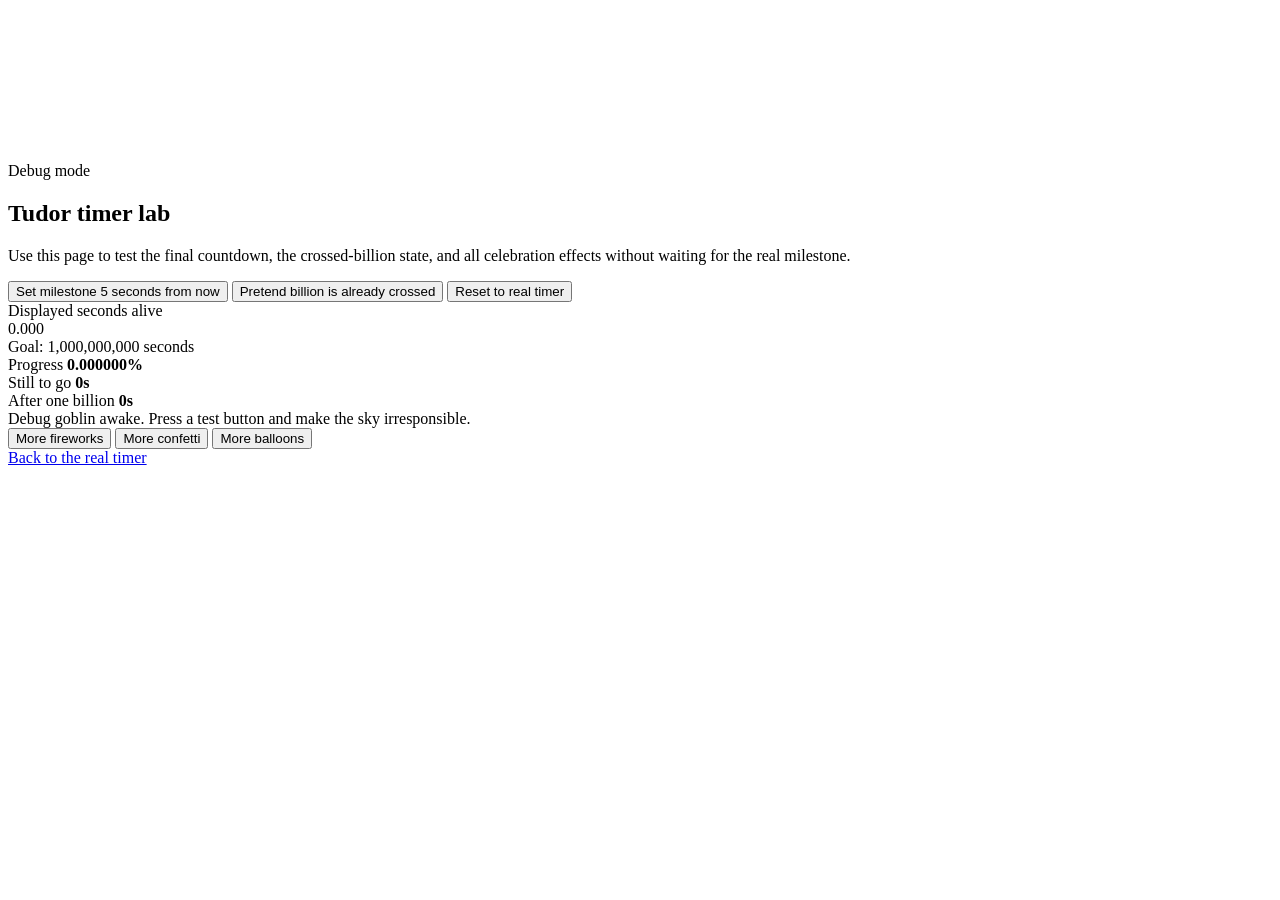
==== debug.html @ 4ddf9fc5 "Add debug timer page" ====
<!doctype html>
<html lang="en">
<head>
  <meta charset="utf-8" />
  <meta name="viewport" content="width=device-width, initial-scale=1" />
  <title>Debug · Tudor's Billionth Second</title>
  <meta name="description" content="Debug controls for Tudor's billion-second birthday timer." />
  <link rel="stylesheet" href="styles.css" />
</head>
<body data-page="debug">
  <canvas id="fireworks" aria-hidden="true"></canvas>
  <div class="sky-layer" id="balloons" aria-hidden="true"></div>
  <div class="sky-layer" id="confetti" aria-hidden="true"></div>

  <main>
    <section class="card debug-card" aria-live="polite">
      <div class="eyebrow"><span class="pulse"></span><span id="status">Debug mode</span></div>

      <h1><span class="gradient-text">Tudor timer lab</span></h1>

      <p class="subtitle">
        Use this page to test the final countdown, the crossed-billion state, and all celebration effects
        without waiting for the real milestone.
      </p>

      <div class="debug-panel">
        <button type="button" id="debugFive">Set milestone 5 seconds from now</button>
        <button type="button" id="debugCrossed">Pretend billion is already crossed</button>
        <button type="button" id="debugReset">Reset to real timer</button>
      </div>

      <div class="timer">
        <div class="seconds-wrap">
          <div class="label">Displayed seconds alive</div>
          <div class="seconds" id="seconds">0.000</div>
          <div class="goal">Goal: 1,000,000,000 seconds</div>
        </div>

        <div class="progress-shell" aria-label="Progress to one billion seconds">
          <div class="progress" id="progress"></div>
        </div>

        <div class="meta">
          <div class="pill">
            <span class="label">Progress</span>
            <strong id="percent">0.000000%</strong>
          </div>
          <div class="pill">
            <span class="label">Still to go</span>
            <strong id="remaining">0s</strong>
          </div>
          <div class="pill">
            <span class="label">After one billion</span>
            <strong id="overage">0s</strong>
          </div>
        </div>
      </div>

      <div class="message" id="message">
        Debug goblin awake. Press a test button and make the sky irresponsible.
      </div>

      <div class="celebration-actions always-visible" id="celebrationActions">
        <button type="button" data-burst="fireworks">More fireworks</button>
        <button type="button" data-burst="confetti">More confetti</button>
        <button type="button" data-burst="balloons">More balloons</button>
      </div>

      <div class="footer">
        <a href="index.html">Back to the real timer</a>
      </div>
    </section>
  </main>

  <script src="app.js"></script>
</body>
</html>
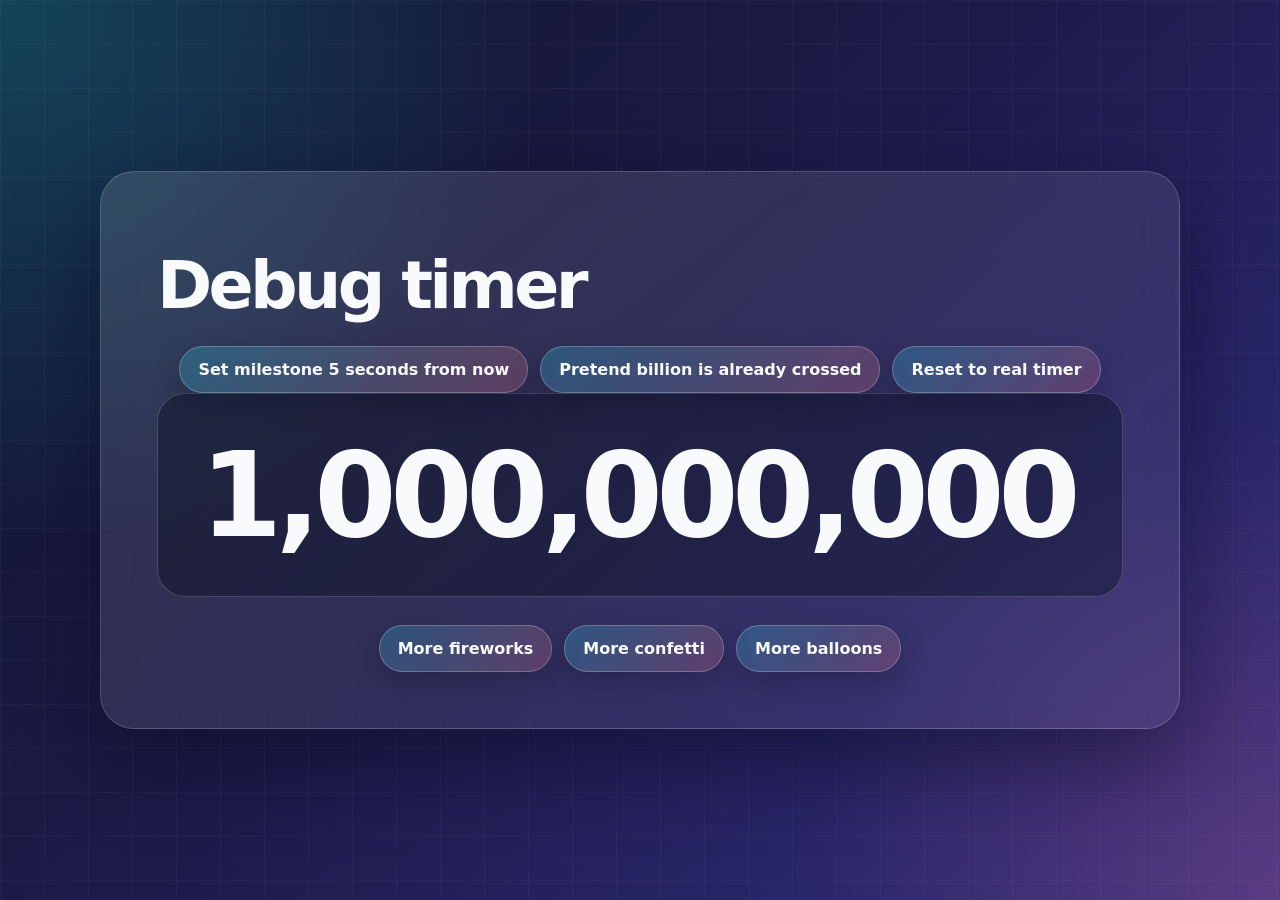
==== commit 2e726741: "Refresh debug page and bust cache" ====
--- a/debug.html
+++ b/debug.html
@@ -5,7 +5,7 @@
   <meta name="viewport" content="width=device-width, initial-scale=1" />
   <title>Debug · Tudor's Billionth Second</title>
   <meta name="description" content="Debug controls for Tudor's billion-second birthday timer." />
-  <link rel="stylesheet" href="styles.css" />
+  <link rel="stylesheet" href="styles.css?v=20260529-2" />
 </head>
 <body data-page="debug">
   <canvas id="fireworks" aria-hidden="true"></canvas>
@@ -14,14 +14,7 @@
 
   <main>
     <section class="card debug-card" aria-live="polite">
-      <div class="eyebrow"><span class="pulse"></span><span id="status">Debug mode</span></div>
-
-      <h1><span class="gradient-text">Tudor timer lab</span></h1>
-
-      <p class="subtitle">
-        Use this page to test the final countdown, the crossed-billion state, and all celebration effects
-        without waiting for the real milestone.
-      </p>
+      <h1>Debug timer</h1>
 
       <div class="debug-panel">
         <button type="button" id="debugFive">Set milestone 5 seconds from now</button>
@@ -29,35 +22,8 @@
         <button type="button" id="debugReset">Reset to real timer</button>
       </div>
 
-      <div class="timer">
-        <div class="seconds-wrap">
-          <div class="label">Displayed seconds alive</div>
-          <div class="seconds" id="seconds">0.000</div>
-          <div class="goal">Goal: 1,000,000,000 seconds</div>
-        </div>
-
-        <div class="progress-shell" aria-label="Progress to one billion seconds">
-          <div class="progress" id="progress"></div>
-        </div>
-
-        <div class="meta">
-          <div class="pill">
-            <span class="label">Progress</span>
-            <strong id="percent">0.000000%</strong>
-          </div>
-          <div class="pill">
-            <span class="label">Still to go</span>
-            <strong id="remaining">0s</strong>
-          </div>
-          <div class="pill">
-            <span class="label">After one billion</span>
-            <strong id="overage">0s</strong>
-          </div>
-        </div>
-      </div>
-
-      <div class="message" id="message">
-        Debug goblin awake. Press a test button and make the sky irresponsible.
+      <div class="seconds-wrap simple-seconds-wrap">
+        <div class="seconds" id="seconds">0</div>
       </div>
 
       <div class="celebration-actions always-visible" id="celebrationActions">
@@ -65,13 +31,9 @@
         <button type="button" data-burst="confetti">More confetti</button>
         <button type="button" data-burst="balloons">More balloons</button>
       </div>
-
-      <div class="footer">
-        <a href="index.html">Back to the real timer</a>
-      </div>
     </section>
   </main>
 
-  <script src="app.js"></script>
+  <script src="app.js?v=20260529-2"></script>
 </body>
 </html>
--- a/styles.css
+++ b/styles.css
@@ -0,0 +1 @@
+*{box-sizing:border-box}html,body{min-height:100%;margin:0;font-family:Inter,system-ui,-apple-system,BlinkMacSystemFont,"Segoe UI",sans-serif;color:#f8fafc;background:radial-gradient(circle at top left,rgba(34,211,238,.24),transparent 34rem),radial-gradient(circle at bottom right,rgba(251,113,133,.20),transparent 30rem),linear-gradient(135deg,#0f172a,#1e1b4b 48%,#312e81);overflow-x:hidden}body:before{content:"";position:fixed;inset:0;pointer-events:none;background-image:linear-gradient(rgba(255,255,255,.03) 1px,transparent 1px),linear-gradient(90deg,rgba(255,255,255,.03) 1px,transparent 1px);background-size:44px 44px}main{min-height:100vh;display:grid;place-items:center;padding:32px 18px}.card{width:min(1080px,100%);padding:clamp(24px,5vw,56px);border:1px solid rgba(255,255,255,.18);border-radius:34px;background:linear-gradient(145deg,rgba(255,255,255,.12),rgba(255,255,255,.055));box-shadow:0 30px 90px rgba(2,6,23,.45);backdrop-filter:blur(18px);position:relative;overflow:hidden;z-index:3}.main-card{text-align:center}.eyebrow{display:inline-flex;gap:10px;align-items:center;padding:9px 14px;border:1px solid rgba(255,255,255,.18);border-radius:999px;color:#cbd5e1;background:rgba(15,23,42,.26);font-size:.95rem;letter-spacing:.03em;text-transform:uppercase}.pulse{width:9px;height:9px;border-radius:999px;background:#34d399;box-shadow:0 0 0 0 rgba(52,211,153,.8);animation:pulse 1.8s infinite}@keyframes pulse{70%{box-shadow:0 0 0 12px rgba(52,211,153,0)}100%{box-shadow:0 0 0 0 rgba(52,211,153,0)}}h1{margin:24px 0 24px;font-size:clamp(1.8rem,5.2vw,4.6rem);line-height:1;letter-spacing:-.055em;color:#f8fafc;white-space:nowrap}.gradient-text{background:none;-webkit-background-clip:initial;background-clip:initial;color:inherit}.subtitle,.footer,.message{display:none}.timer{display:grid;gap:18px;margin-top:24px}.seconds-wrap{padding:clamp(18px,4vw,30px);border-radius:28px;background:rgba(2,6,23,.34);border:1px solid rgba(255,255,255,.18)}.simple-seconds-wrap{padding:clamp(20px,5vw,42px)}.label{color:#cbd5e1;margin-bottom:8px;font-size:.98rem}.seconds{font-variant-numeric:tabular-nums;font-weight:850;font-size:clamp(2.6rem,11vw,7.4rem);line-height:1;letter-spacing:-.055em;overflow-wrap:anywhere}.goal{margin-top:9px;color:#cbd5e1;font-variant-numeric:tabular-nums}.progress-shell{height:16px;border-radius:999px;background:rgba(255,255,255,.12);overflow:hidden;border:1px solid rgba(255,255,255,.18)}.progress{width:0%;height:100%;border-radius:inherit;background:linear-gradient(90deg,#22d3ee,#34d399,#facc15,#fb7185);transition:width .4s ease}.meta{display:grid;grid-template-columns:repeat(3,minmax(0,1fr));gap:14px;margin-top:18px}.pill{min-height:106px;padding:18px;border-radius:22px;background:rgba(255,255,255,.11);border:1px solid rgba(255,255,255,.18)}.pill strong{display:block;font-size:clamp(1.15rem,2.4vw,1.55rem);margin-top:6px;font-variant-numeric:tabular-nums}.main-card .label,.main-card .goal,.main-card .progress-shell,.main-card .meta{display:none}.celebration-actions,.debug-panel{display:flex;flex-wrap:wrap;justify-content:center;gap:12px;margin-top:28px}.celebration-actions[hidden]{display:none}button{appearance:none;border:1px solid rgba(255,255,255,.24);color:#f8fafc;background:linear-gradient(135deg,rgba(34,211,238,.24),rgba(251,113,133,.22));border-radius:999px;padding:13px 18px;font:inherit;font-weight:800;cursor:pointer;box-shadow:0 10px 28px rgba(2,6,23,.25);transition:transform .18s ease}button:hover{transform:translateY(-2px) scale(1.02);border-color:rgba(255,255,255,.48)}button:active{transform:translateY(0) scale(.99)}a{color:#bae6fd;text-underline-offset:4px}#fireworks{position:fixed;inset:0;width:100vw;height:100vh;pointer-events:none;z-index:2}.sky-layer{position:fixed;inset:0;pointer-events:none;overflow:hidden;z-index:4}.confetti-piece{position:absolute;top:-20px;width:10px;height:16px;border-radius:3px;opacity:.92;animation:confetti-fall linear forwards}@keyframes confetti-fall{to{transform:translate3d(var(--drift),110vh,0) rotate(780deg)}}.balloon{position:absolute;bottom:-110px;width:48px;height:62px;border-radius:50% 50% 45% 45%;background:var(--balloon-color);box-shadow:inset -10px -14px 0 rgba(2,6,23,.16);animation:balloon-rise linear forwards}.balloon:before{content:"";position:absolute;width:12px;height:10px;left:18px;bottom:-5px;background:inherit;transform:rotate(45deg)}.balloon:after{content:"";position:absolute;left:23px;top:64px;width:1px;height:76px;background:rgba(248,250,252,.55)}@keyframes balloon-rise{to{transform:translate3d(var(--drift),-125vh,0) rotate(var(--spin))}}@media(max-width:720px){.meta{grid-template-columns:1fr}.card{border-radius:26px}h1{font-size:clamp(1.35rem,7vw,2.4rem);letter-spacing:-.04em}.seconds{font-size:clamp(2.4rem,13vw,4.8rem)}}
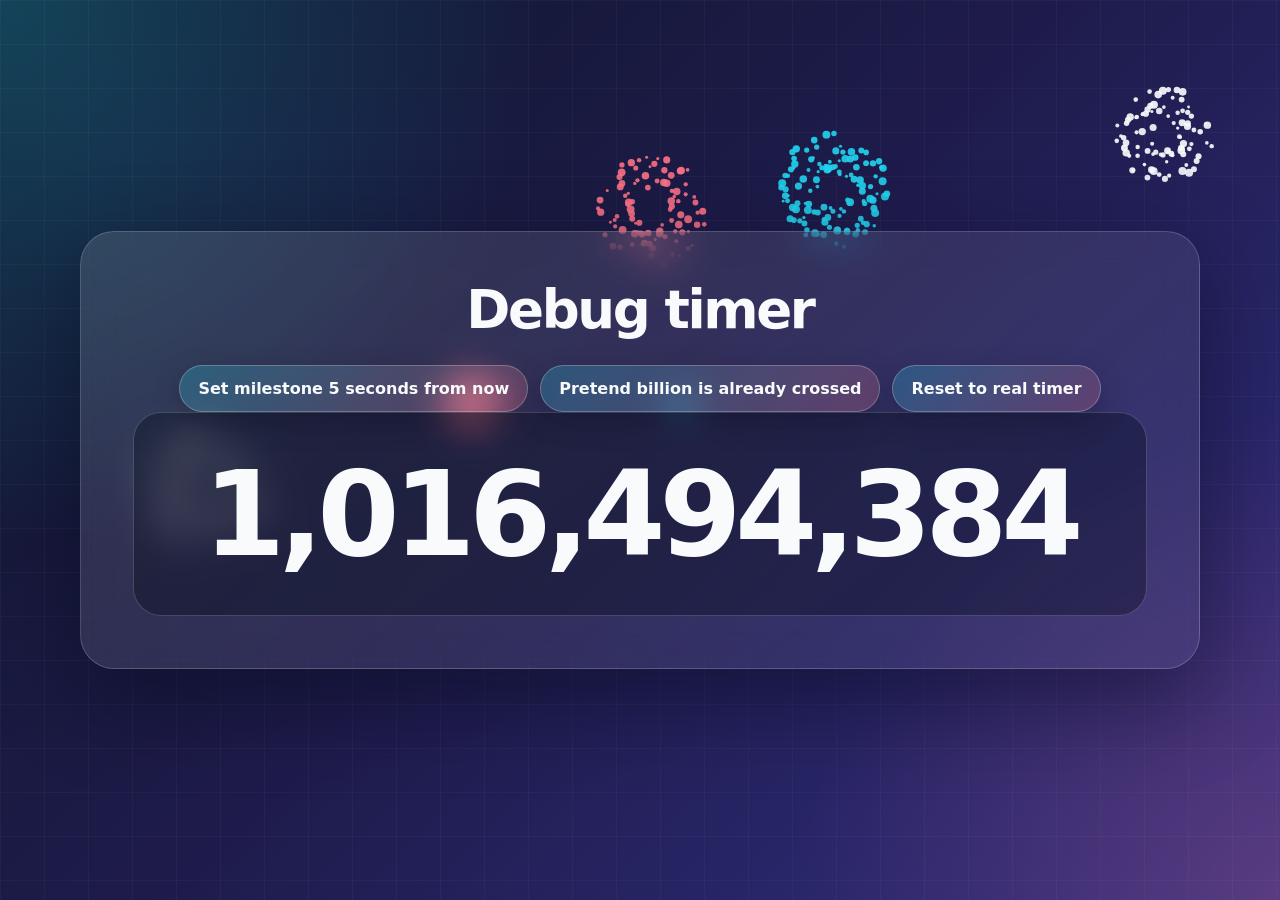
==== commit 1bd84034: "Hide celebration buttons before debug milestone" ====
--- a/debug.html
+++ b/debug.html
@@ -5,7 +5,7 @@
   <meta name="viewport" content="width=device-width, initial-scale=1" />
   <title>Debug · Tudor's Billionth Second</title>
   <meta name="description" content="Debug controls for Tudor's billion-second birthday timer." />
-  <link rel="stylesheet" href="styles.css?v=20260529-2" />
+  <link rel="stylesheet" href="styles.css?v=20260529-3" />
 </head>
 <body data-page="debug">
   <canvas id="fireworks" aria-hidden="true"></canvas>
@@ -26,7 +26,7 @@
         <div class="seconds" id="seconds">0</div>
       </div>
 
-      <div class="celebration-actions always-visible" id="celebrationActions">
+      <div class="celebration-actions" id="celebrationActions" hidden>
         <button type="button" data-burst="fireworks">More fireworks</button>
         <button type="button" data-burst="confetti">More confetti</button>
         <button type="button" data-burst="balloons">More balloons</button>
@@ -34,6 +34,6 @@
     </section>
   </main>
 
-  <script src="app.js?v=20260529-2"></script>
+  <script src="app.js?v=20260529-3"></script>
 </body>
 </html>
--- a/styles.css
+++ b/styles.css
@@ -1 +1 @@
-*{box-sizing:border-box}html,body{min-height:100%;margin:0;font-family:Inter,system-ui,-apple-system,BlinkMacSystemFont,"Segoe UI",sans-serif;color:#f8fafc;background:radial-gradient(circle at top left,rgba(34,211,238,.24),transparent 34rem),radial-gradient(circle at bottom right,rgba(251,113,133,.20),transparent 30rem),linear-gradient(135deg,#0f172a,#1e1b4b 48%,#312e81);overflow-x:hidden}body:before{content:"";position:fixed;inset:0;pointer-events:none;background-image:linear-gradient(rgba(255,255,255,.03) 1px,transparent 1px),linear-gradient(90deg,rgba(255,255,255,.03) 1px,transparent 1px);background-size:44px 44px}main{min-height:100vh;display:grid;place-items:center;padding:32px 18px}.card{width:min(1080px,100%);padding:clamp(24px,5vw,56px);border:1px solid rgba(255,255,255,.18);border-radius:34px;background:linear-gradient(145deg,rgba(255,255,255,.12),rgba(255,255,255,.055));box-shadow:0 30px 90px rgba(2,6,23,.45);backdrop-filter:blur(18px);position:relative;overflow:hidden;z-index:3}.main-card{text-align:center}.eyebrow{display:inline-flex;gap:10px;align-items:center;padding:9px 14px;border:1px solid rgba(255,255,255,.18);border-radius:999px;color:#cbd5e1;background:rgba(15,23,42,.26);font-size:.95rem;letter-spacing:.03em;text-transform:uppercase}.pulse{width:9px;height:9px;border-radius:999px;background:#34d399;box-shadow:0 0 0 0 rgba(52,211,153,.8);animation:pulse 1.8s infinite}@keyframes pulse{70%{box-shadow:0 0 0 12px rgba(52,211,153,0)}100%{box-shadow:0 0 0 0 rgba(52,211,153,0)}}h1{margin:24px 0 24px;font-size:clamp(1.8rem,5.2vw,4.6rem);line-height:1;letter-spacing:-.055em;color:#f8fafc;white-space:nowrap}.gradient-text{background:none;-webkit-background-clip:initial;background-clip:initial;color:inherit}.subtitle,.footer,.message{display:none}.timer{display:grid;gap:18px;margin-top:24px}.seconds-wrap{padding:clamp(18px,4vw,30px);border-radius:28px;background:rgba(2,6,23,.34);border:1px solid rgba(255,255,255,.18)}.simple-seconds-wrap{padding:clamp(20px,5vw,42px)}.label{color:#cbd5e1;margin-bottom:8px;font-size:.98rem}.seconds{font-variant-numeric:tabular-nums;font-weight:850;font-size:clamp(2.6rem,11vw,7.4rem);line-height:1;letter-spacing:-.055em;overflow-wrap:anywhere}.goal{margin-top:9px;color:#cbd5e1;font-variant-numeric:tabular-nums}.progress-shell{height:16px;border-radius:999px;background:rgba(255,255,255,.12);overflow:hidden;border:1px solid rgba(255,255,255,.18)}.progress{width:0%;height:100%;border-radius:inherit;background:linear-gradient(90deg,#22d3ee,#34d399,#facc15,#fb7185);transition:width .4s ease}.meta{display:grid;grid-template-columns:repeat(3,minmax(0,1fr));gap:14px;margin-top:18px}.pill{min-height:106px;padding:18px;border-radius:22px;background:rgba(255,255,255,.11);border:1px solid rgba(255,255,255,.18)}.pill strong{display:block;font-size:clamp(1.15rem,2.4vw,1.55rem);margin-top:6px;font-variant-numeric:tabular-nums}.main-card .label,.main-card .goal,.main-card .progress-shell,.main-card .meta{display:none}.celebration-actions,.debug-panel{display:flex;flex-wrap:wrap;justify-content:center;gap:12px;margin-top:28px}.celebration-actions[hidden]{display:none}button{appearance:none;border:1px solid rgba(255,255,255,.24);color:#f8fafc;background:linear-gradient(135deg,rgba(34,211,238,.24),rgba(251,113,133,.22));border-radius:999px;padding:13px 18px;font:inherit;font-weight:800;cursor:pointer;box-shadow:0 10px 28px rgba(2,6,23,.25);transition:transform .18s ease}button:hover{transform:translateY(-2px) scale(1.02);border-color:rgba(255,255,255,.48)}button:active{transform:translateY(0) scale(.99)}a{color:#bae6fd;text-underline-offset:4px}#fireworks{position:fixed;inset:0;width:100vw;height:100vh;pointer-events:none;z-index:2}.sky-layer{position:fixed;inset:0;pointer-events:none;overflow:hidden;z-index:4}.confetti-piece{position:absolute;top:-20px;width:10px;height:16px;border-radius:3px;opacity:.92;animation:confetti-fall linear forwards}@keyframes confetti-fall{to{transform:translate3d(var(--drift),110vh,0) rotate(780deg)}}.balloon{position:absolute;bottom:-110px;width:48px;height:62px;border-radius:50% 50% 45% 45%;background:var(--balloon-color);box-shadow:inset -10px -14px 0 rgba(2,6,23,.16);animation:balloon-rise linear forwards}.balloon:before{content:"";position:absolute;width:12px;height:10px;left:18px;bottom:-5px;background:inherit;transform:rotate(45deg)}.balloon:after{content:"";position:absolute;left:23px;top:64px;width:1px;height:76px;background:rgba(248,250,252,.55)}@keyframes balloon-rise{to{transform:translate3d(var(--drift),-125vh,0) rotate(var(--spin))}}@media(max-width:720px){.meta{grid-template-columns:1fr}.card{border-radius:26px}h1{font-size:clamp(1.35rem,7vw,2.4rem);letter-spacing:-.04em}.seconds{font-size:clamp(2.4rem,13vw,4.8rem)}}
+*{box-sizing:border-box}html,body{min-height:100%;margin:0;font-family:Inter,system-ui,-apple-system,BlinkMacSystemFont,"Segoe UI",sans-serif;color:#f8fafc;background:radial-gradient(circle at top left,rgba(34,211,238,.24),transparent 34rem),radial-gradient(circle at bottom right,rgba(251,113,133,.20),transparent 30rem),linear-gradient(135deg,#0f172a,#1e1b4b 48%,#312e81);overflow-x:hidden}body:before{content:"";position:fixed;inset:0;pointer-events:none;background-image:linear-gradient(rgba(255,255,255,.03) 1px,transparent 1px),linear-gradient(90deg,rgba(255,255,255,.03) 1px,transparent 1px);background-size:44px 44px}main{min-height:100vh;display:grid;place-items:center;padding:28px 14px}.card{width:min(1120px,100%);padding:clamp(20px,4.6vw,52px);border:1px solid rgba(255,255,255,.18);border-radius:34px;background:linear-gradient(145deg,rgba(255,255,255,.12),rgba(255,255,255,.055));box-shadow:0 30px 90px rgba(2,6,23,.45);backdrop-filter:blur(18px);position:relative;overflow:hidden;z-index:3;text-align:center}h1{margin:0 0 28px;font-size:clamp(1.35rem,4.15vw,3.85rem);line-height:1;letter-spacing:-.045em;color:#f8fafc;white-space:nowrap}.seconds-wrap{padding:clamp(20px,5vw,42px);border-radius:28px;background:rgba(2,6,23,.34);border:1px solid rgba(255,255,255,.18)}.seconds{font-variant-numeric:tabular-nums;font-weight:850;font-size:clamp(2.4rem,11vw,7.4rem);line-height:1;letter-spacing:-.055em;overflow-wrap:anywhere}.celebration-actions,.debug-panel{display:flex;flex-wrap:wrap;justify-content:center;gap:12px;margin-top:28px}.celebration-actions[hidden]{display:none}button{appearance:none;border:1px solid rgba(255,255,255,.24);color:#f8fafc;background:linear-gradient(135deg,rgba(34,211,238,.24),rgba(251,113,133,.22));border-radius:999px;padding:13px 18px;font:inherit;font-weight:800;cursor:pointer;box-shadow:0 10px 28px rgba(2,6,23,.25);transition:transform .18s ease}button:hover{transform:translateY(-2px) scale(1.02);border-color:rgba(255,255,255,.48)}button:active{transform:translateY(0) scale(.99)}#fireworks{position:fixed;inset:0;width:100vw;height:100vh;pointer-events:none;z-index:2}.sky-layer{position:fixed;inset:0;pointer-events:none;overflow:hidden;z-index:4}.confetti-piece{position:absolute;top:-20px;width:10px;height:16px;border-radius:3px;opacity:.92;animation:confetti-fall linear forwards}@keyframes confetti-fall{to{transform:translate3d(var(--drift),110vh,0) rotate(780deg)}}.balloon{position:absolute;bottom:-110px;width:48px;height:62px;border-radius:50% 50% 45% 45%;background:var(--balloon-color);box-shadow:inset -10px -14px 0 rgba(2,6,23,.16);animation:balloon-rise linear forwards}.balloon:before{content:"";position:absolute;width:12px;height:10px;left:18px;bottom:-5px;background:inherit;transform:rotate(45deg)}.balloon:after{content:"";position:absolute;left:23px;top:64px;width:1px;height:76px;background:rgba(248,250,252,.55)}@keyframes balloon-rise{to{transform:translate3d(var(--drift),-125vh,0) rotate(var(--spin))}}@media(max-width:720px){main{padding:18px 10px}.card{border-radius:24px;padding:20px 12px}h1{font-size:clamp(1rem,5.2vw,1.7rem);letter-spacing:-.03em}.seconds{font-size:clamp(2rem,12vw,4.5rem)}}
